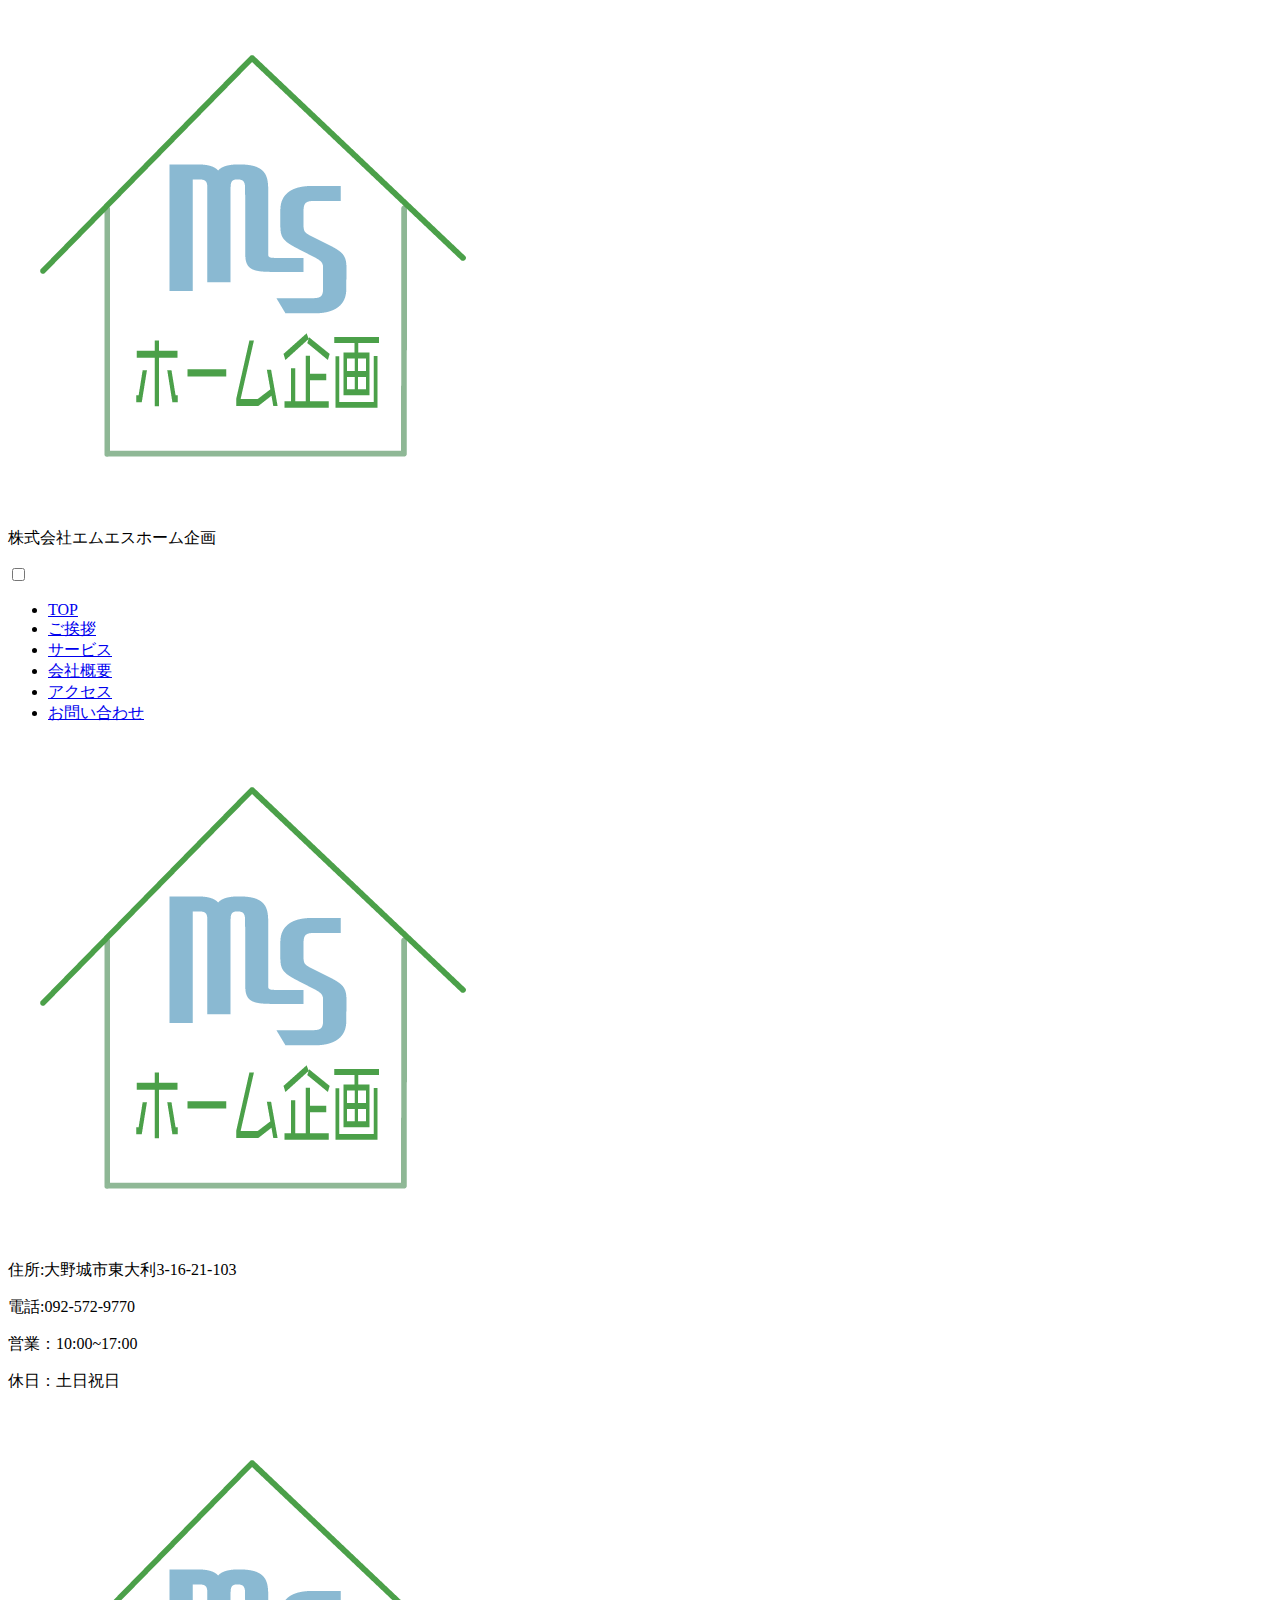
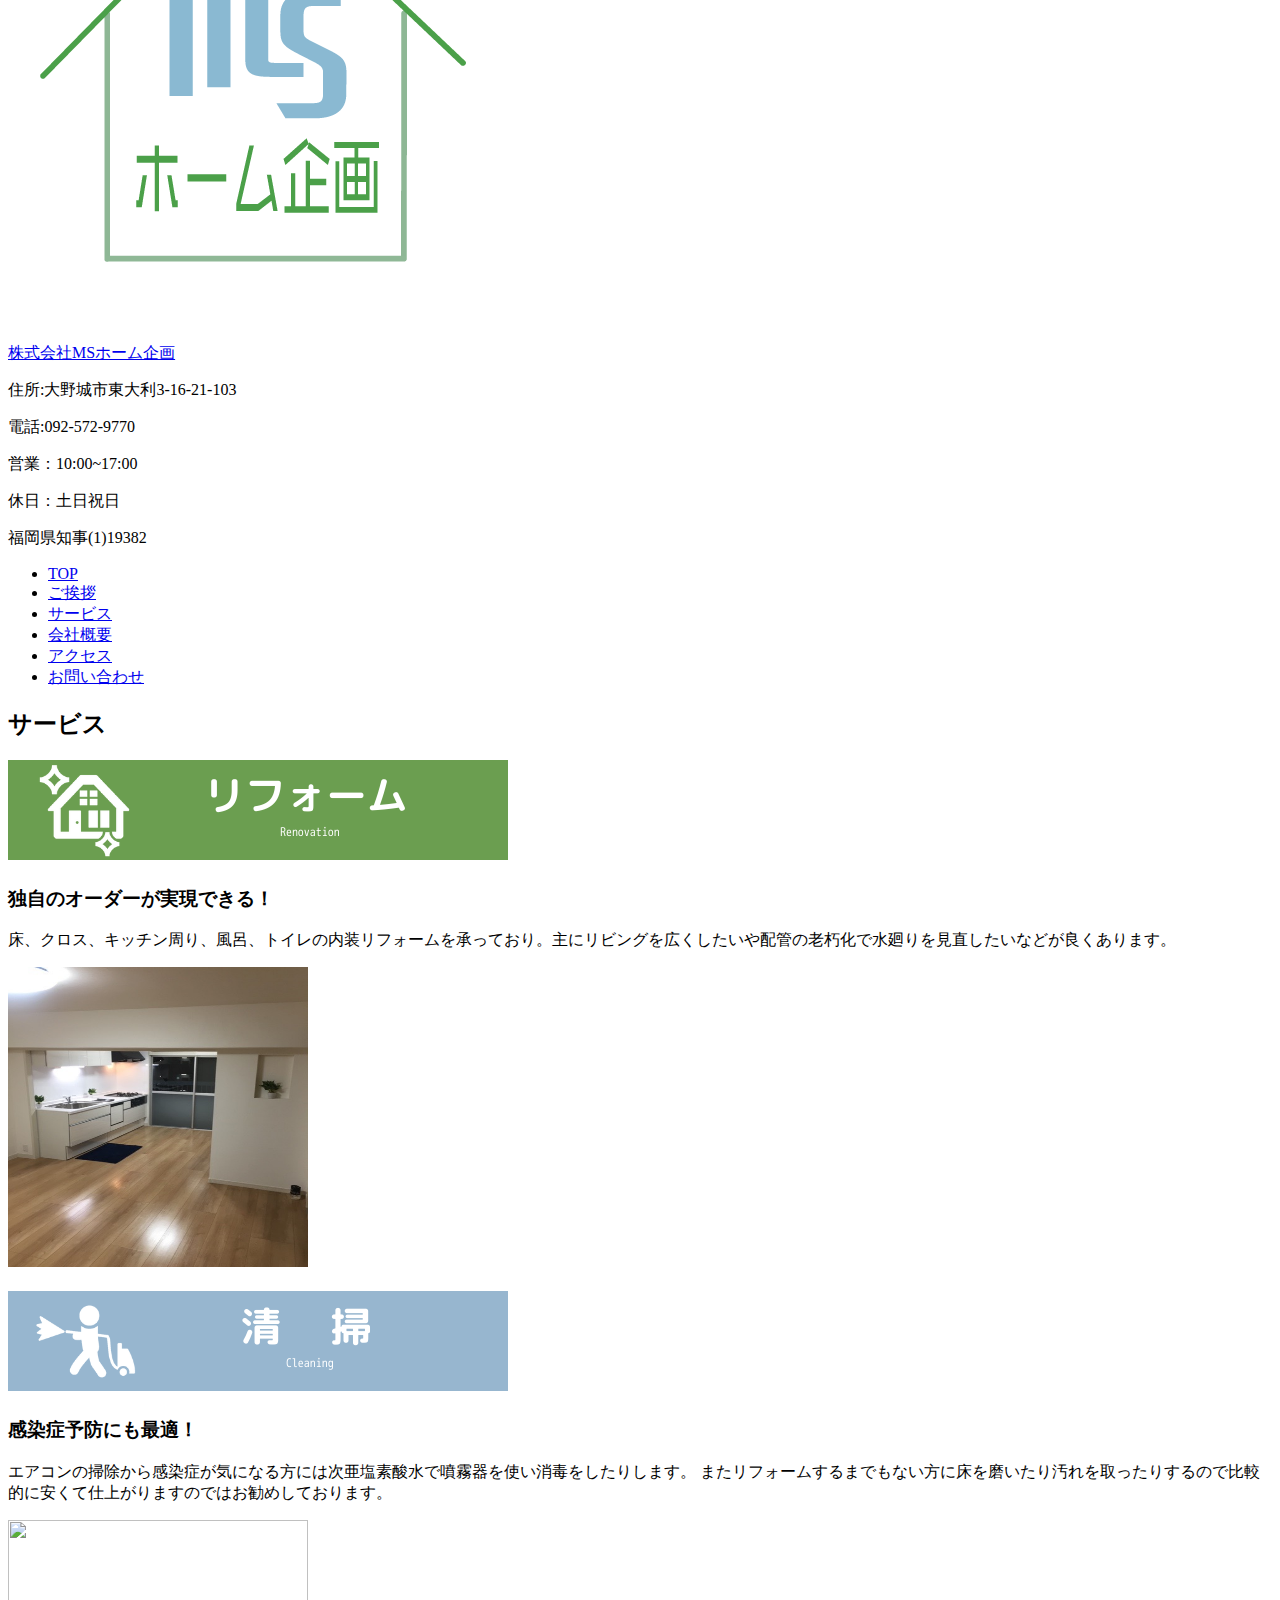
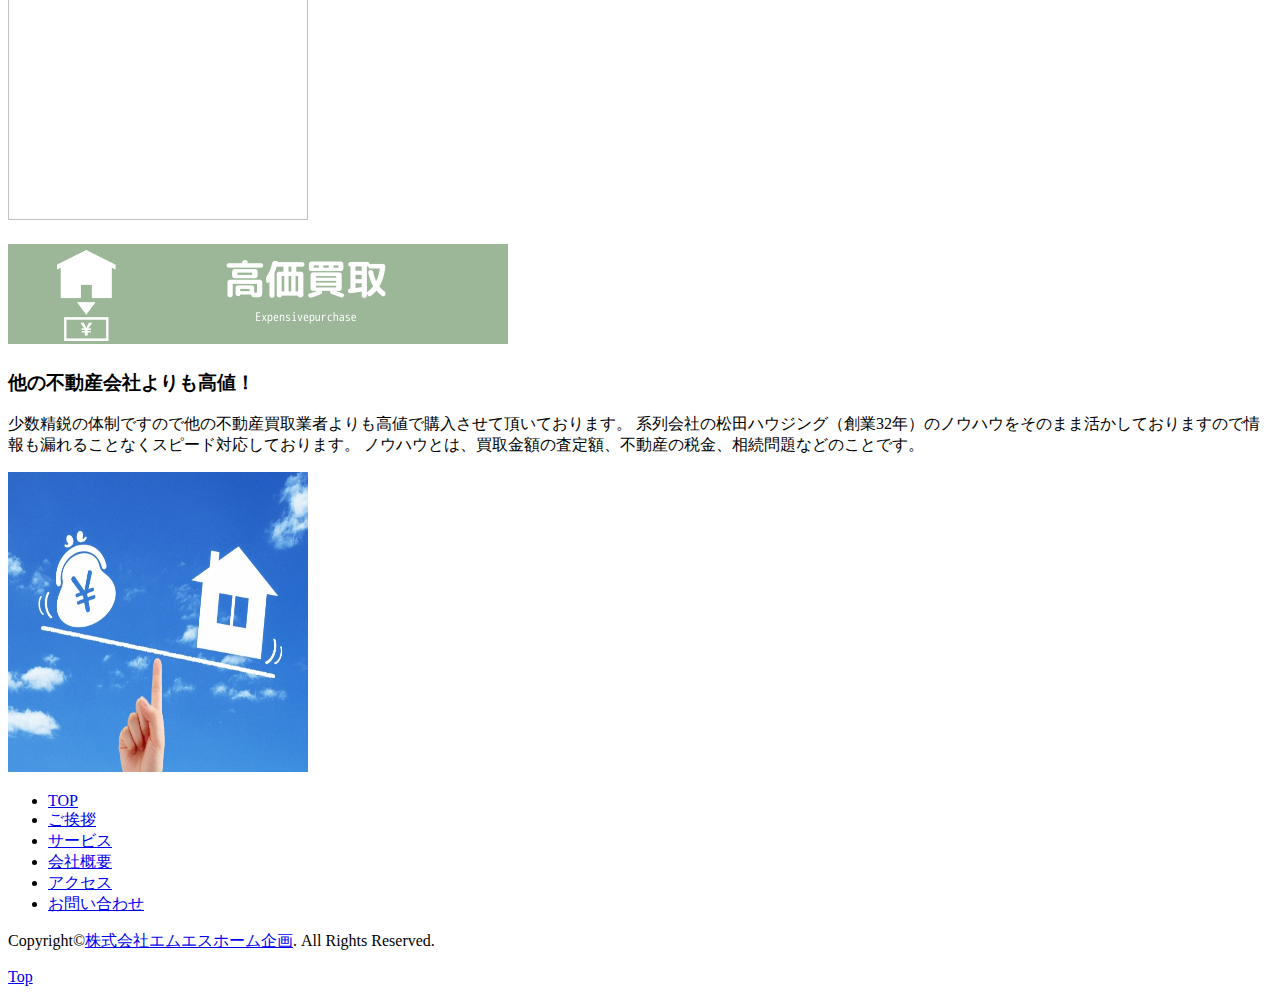
==== item.html @ e2a86e22 "Create item.html" ====
<!DOCTYPE html>
<html>

<head>
  <meta charset="utf-8">
  <meta name="viewport" content="width=device-width,initial-scale=1.0,user-scalable=no">
  <meta property='og:type' content='website'>
  <meta property='og:title' content='サイトタイトル'>
  <meta property='og:url' content='URL入れる'>
  <meta property='og:description' content='サイト説明'>
  <meta property="og:image" content="ogイメージのパス入れる">
  <meta name="description" content="サイト説明" />
  <title>株式会社MSホーム企画</title>
  <link href="https://use.fontawesome.com/releases/v5.6.1/css/all.css" rel="stylesheet">
  <link href="css/reset.css" media="all" rel="stylesheet" type="text/css" />
  <link href="css/style.css" media="all" rel="stylesheet" type="text/css" />
  <link rel="shortcut icon" href="img/favicon.ico" />
</head>

<body>
  <div id="wrapper">
    <header id="header">
      <div class="inner">
        <!-- スマホ -->
        <div class="sm-flex">
          <div class="sm-logo">
            <img src="img/ms_logo.png" alt="">
            <p>株式会社エムエスホーム企画</p>
            </div>
        <div id="nav-drawer">
          <input id="nav-input" type="checkbox" class="nav-unshown">
          <label id="nav-open" for="nav-input"><span></span></label>
          <label class="nav-unshown" id="nav-close" for="nav-input"></label>
          <div id="nav-content">
            <ul class="sm-nav">
              <li><a href="index.html">TOP</a></li>
              <li><a href="#greeting">ご挨拶</a></li>
              <li><a href="item.html">サービス</a></li>
              <!-- <li><a href="#rf">内装リフォーム</a></li>
          <li><a href="#cl">清掃業務</a></li>
          <li><a href="#ex">高価売却</a></li> -->
              <li><a href="office.html">会社概要</a></li>
              <li><a href="office.html#access">アクセス</a></li>
              <li><a href="https://forms.gle/56ugNrpKyMnbfE4XA" target="_blank">お問い合わせ</a></li>
            </ul>
            <div class="sm-adress">
              <img src="img/ms_logo.png" alt="">
              <p>住所:大野城市東大利3-16-21-103</p>
                <p>電話:092-572-9770</p>
                <p>営業：10:00~17:00</p>
                <p>休日：土日祝日</p>
            </div>
          </div>
        </div>
</div>
        <!-- スマホ終了 -->
        <div class="header_flex">
          <div class="header_logo">
            <h1 class="logo"><a href="index.html"><img src="img/ms_logo.png"></a></h1>
            <a href="index.html"><p>株式会社MSホーム企画</p></a>
          </div>
          <div class="header_right">
            <div class="header_info">
              <div>
                <p>住所:大野城市東大利3-16-21-103</p>
                <p>電話:092-572-9770</p>
              </div>
              <div>
                <p>営業：10:00~17:00</p>
                <p>休日：土日祝日</p>
              </div>
            </div>
            <div class="small">福岡県知事(1)19382</div>
          </div>
        </div>
      </div>
    </header>
    <nav class="gnav">
      <div class="inner">
        <ul>
          <li><a href="index.html">TOP</a></li>
          <li><a href="#greeting">ご挨拶</a></li>
          <li><a href="item.html">サービス</a></li>
          <!-- <li><a href="#rf">内装リフォーム</a></li>
          <li><a href="#cl">清掃業務</a></li>
          <li><a href="#ex">高価売却</a></li> -->
          <li><a href="office.html">会社概要</a></li>
          <li><a href="office.html#access">アクセス</a></li>
          <li><a href="https://forms.gle/56ugNrpKyMnbfE4XA" target="_blank">お問い合わせ</a></li>
        </ul>
      </div>
    </nav>
    <div class="service">
      <h2 class="title sv_ttl">サービス</h2>
      <div id="rf" class="service_content inner">
        <h2 class="sv-sbtitle"><img src="img/ms_rflogo.png" alt=""></h2>
        <div class="sv_content">
          <div class="service_text">
            <h3>独自のオーダーが実現できる！</h3>
            <p>床、クロス、キッチン周り、風呂、トイレの内装リフォームを承っており。主にリビングを広くしたいや配管の老朽化で水廻りを見直したいなどが良くあります。</p>
          </div>
          <div class="service_img">
            <img src="img/ms＿rf01.jpg" alt="" height="300" width="300">
          </div>
        </div>
      </div>
      <div id="cl" class="service_content inner">
        <h2 class="sv-sbtitle"><img src="img/ms_cllogo.png" alt=""></h2>
        <div class="sv_content">
          <div class="service_text">
            <h3>感染症予防にも最適！</h3>
            <p>エアコンの掃除から感染症が気になる方には次亜塩素酸水で噴霧器を使い消毒をしたりします。

              またリフォームするまでもない方に床を磨いたり汚れを取ったりするので比較的に安くて仕上がりますのではお勧めしております。</p>
          </div>
          <div class="service_img">
            <img src="img/ms_sv_cl.jpg" alt="" height="300" width="300">
          </div>
        </div>
      </div>
      <div id="ex" class="service_content inner">
        <h2 class="sv-sbtitle"><img src="img/ma_exlogo.png" alt=""></h2>
        <div class="sv_content">
          <div class="service_text">
            <h3>他の不動産会社よりも高値！</h3>
            <p>少数精鋭の体制ですので他の不動産買取業者よりも高値で購入させて頂いております。
              系列会社の松田ハウジング（創業32年）のノウハウをそのまま活かしておりますので情報も漏れることなくスピード対応しております。
              ノウハウとは、買取金額の査定額、不動産の税金、相続問題などのことです。</p>
          </div>
          <div class="service_img">
            <img src="img/ms-sv03.jpg" alt="" height="300" width="300">
          </div>
        </div>
      </div>

    </div>
    <footer id="footer">
      <!-- <div class="inner">
        <div class="footer_info">
          <div class="footer_campany">
            <div class="campany_flex">
              <img src="img/ms_logo.png" alt="">
              <div class="adress">
                <p>株式会社エムエスホーム企画</p>
                <p>住所:大野城市東大利3-16-21-103</p>
                <p>電話:092-572-9770</p>
                <p>営業：10:00~17:00</p>
                <p>休日：土日祝日</p>
              </div>
            </div>
            <div class="footer_recruitment">
              <h3>業務提携業者様を募集しております</h3>
              <img src="img/group.jpg" alt="" class="group">
              <div class="recruitment_btn">
                <a href="">詳細はこちらまで<img src="img/ms_data.gif" alt=""></a>
              </div>
            </div>
          </div>
          <div>

          </div>
        </div>
      </div> -->
        <nav class="footer-link">
          <ul>
            <li><a href="index.html">TOP</a></li>
            <li><a href="index.html#greeting">ご挨拶</a></li>
            <li><a href="item.html">サービス</a></li>
          <!-- <li><a href="#rf">内装リフォーム</a></li>
          <li><a href="#cl">清掃業務</a></li>
          <li><a href="#ex">高価売却</a></li> -->
            <li><a href="office.html">会社概要</a></li>
            <li><a href="office.html#access">アクセス</a></li>
            <li><a href="index.html#section03">お問い合わせ</a></li>
          </ul>
        </nav>
        <p class="copyright">Copyright&copy;<a href="#">株式会社エムエスホーム企画</a>. All Rights Reserved.</p>
    </footer>
    <div id="backToTop">
      <a href="#header"><span class="text">Top</a></span>
    </div>
  </div>

  <script src="https://ajax.googleapis.com/ajax/libs/jquery/1.12.4/jquery.min.js"></script>
  <script type='text/javascript' src="js/script.js"></script>
</body>

</html>
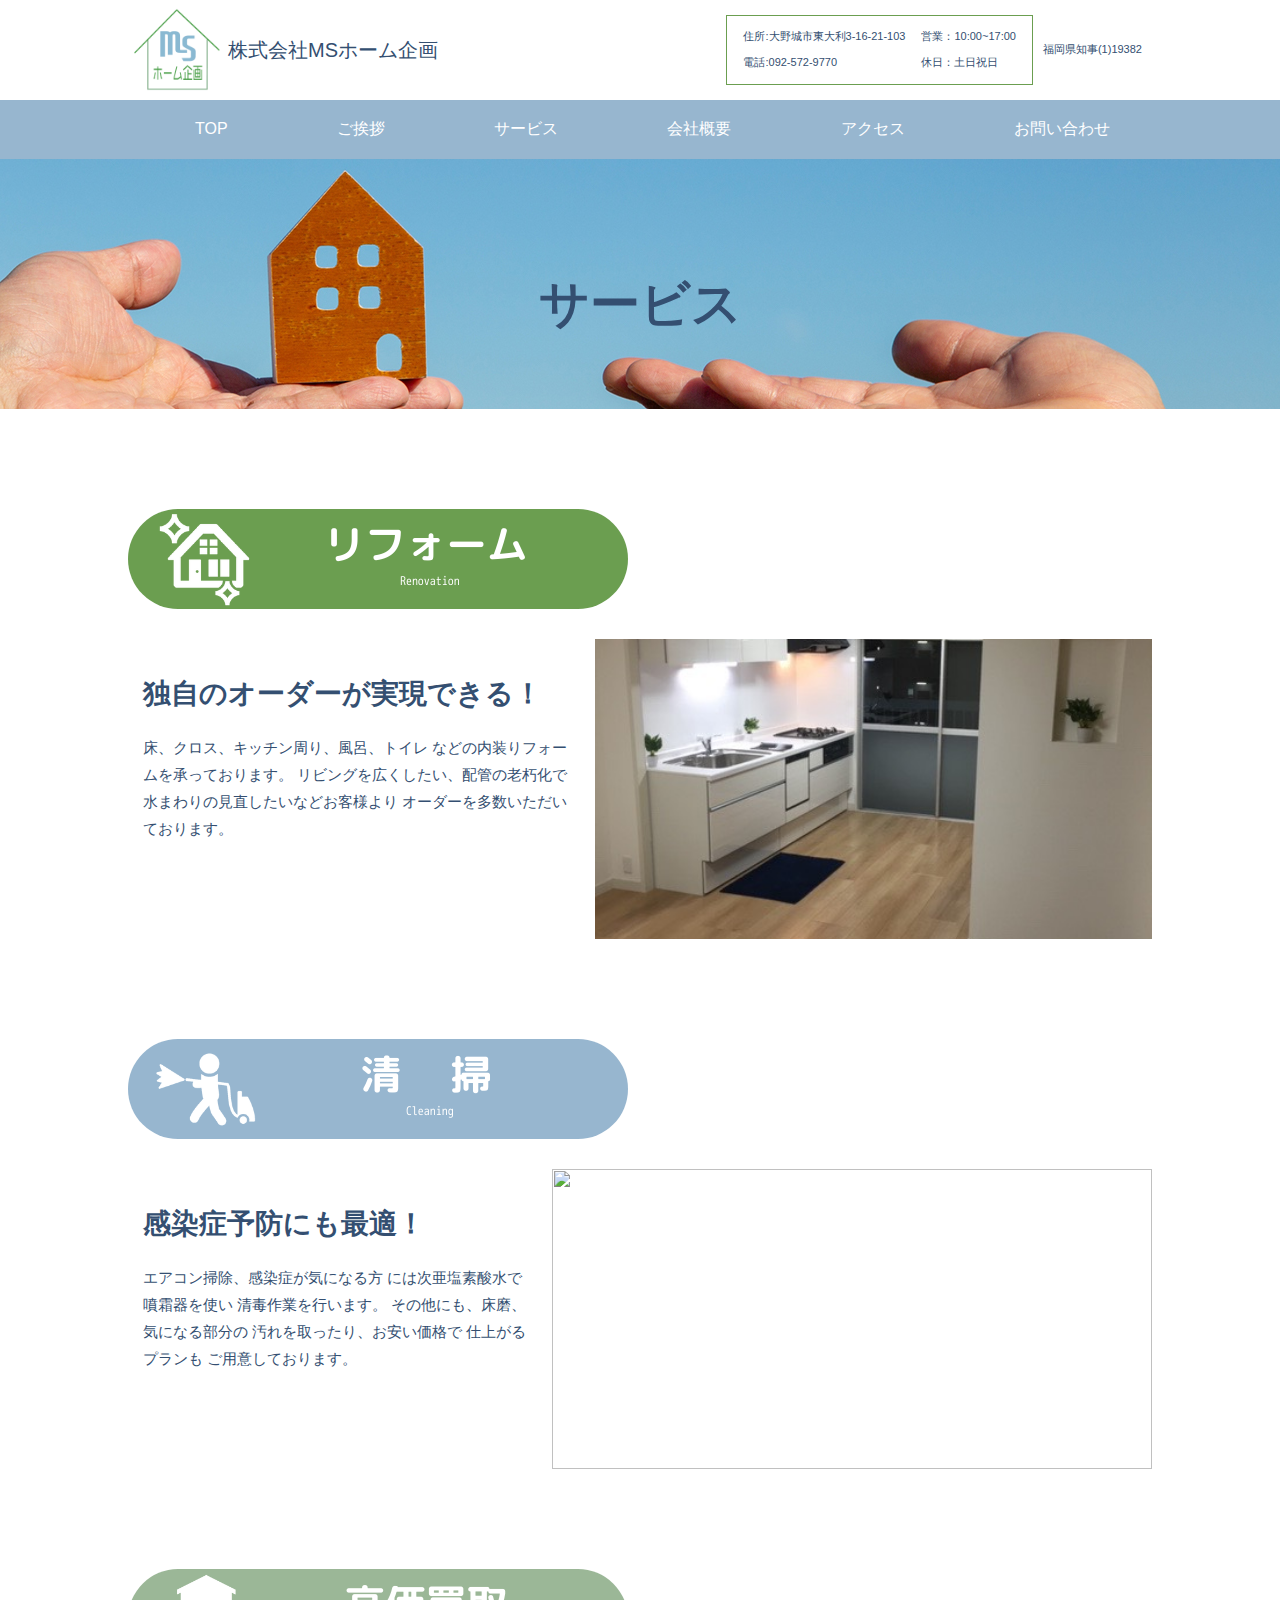
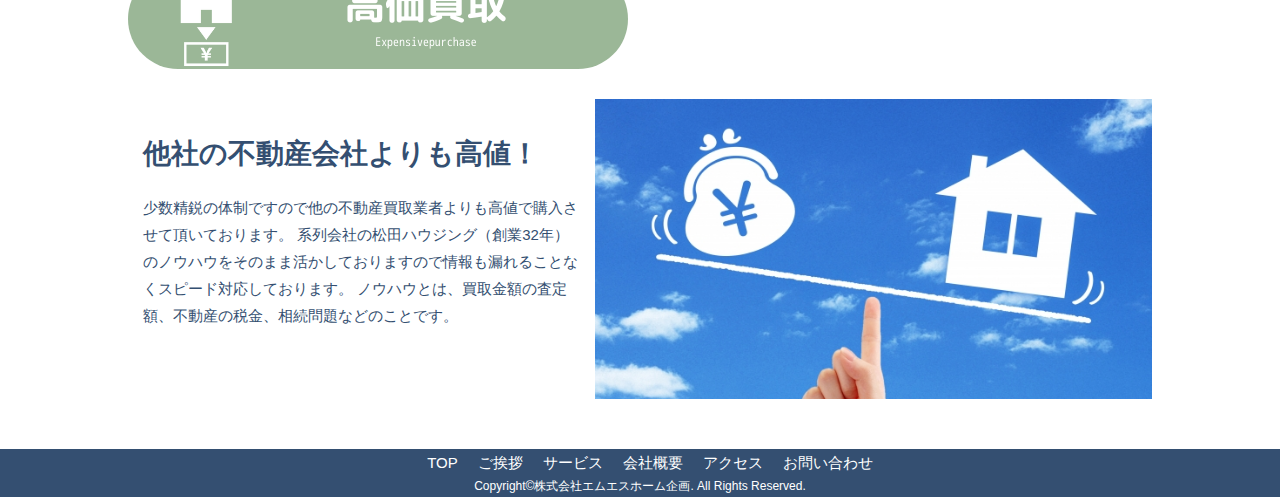
==== commit 0b3ae88c: "Update item.html" ====
--- a/item.html
+++ b/item.html
@@ -9,7 +9,7 @@
   <meta property='og:url' content='URL入れる'>
   <meta property='og:description' content='サイト説明'>
   <meta property="og:image" content="ogイメージのパス入れる">
-  <meta name="description" content="サイト説明" />
+  <meta name="description" content="福岡県大野城市東大利にあるリフォーム、清掃、高価買取業務を扱う不動産会社。株式会社エスエムホーム企画" />
   <title>株式会社MSホーム企画</title>
   <link href="https://use.fontawesome.com/releases/v5.6.1/css/all.css" rel="stylesheet">
   <link href="css/reset.css" media="all" rel="stylesheet" type="text/css" />
@@ -26,38 +26,38 @@
           <div class="sm-logo">
             <img src="img/ms_logo.png" alt="">
             <p>株式会社エムエスホーム企画</p>
-            </div>
-        <div id="nav-drawer">
-          <input id="nav-input" type="checkbox" class="nav-unshown">
-          <label id="nav-open" for="nav-input"><span></span></label>
-          <label class="nav-unshown" id="nav-close" for="nav-input"></label>
-          <div id="nav-content">
-            <ul class="sm-nav">
-              <li><a href="index.html">TOP</a></li>
-              <li><a href="#greeting">ご挨拶</a></li>
-              <li><a href="item.html">サービス</a></li>
-              <!-- <li><a href="#rf">内装リフォーム</a></li>
-          <li><a href="#cl">清掃業務</a></li>
-          <li><a href="#ex">高価売却</a></li> -->
-              <li><a href="office.html">会社概要</a></li>
-              <li><a href="office.html#access">アクセス</a></li>
-              <li><a href="https://forms.gle/56ugNrpKyMnbfE4XA" target="_blank">お問い合わせ</a></li>
-            </ul>
-            <div class="sm-adress">
-              <img src="img/ms_logo.png" alt="">
-              <p>住所:大野城市東大利3-16-21-103</p>
+          </div>
+          <div id="nav-drawer">
+            <input id="nav-input" type="checkbox" class="nav-unshown">
+            <label id="nav-open" for="nav-input"><span></span></label>
+            <label class="nav-unshown" id="nav-close" for="nav-input"></label>
+            <div id="nav-content">
+              <ul class="sm-nav">
+                <li><a href="index.html">TOP</a></li>
+                <li><a href="#greeting">ご挨拶</a></li>
+                <li><a href="item.html">サービス</a></li>
+                <li><a href="office.html">会社概要</a></li>
+                <li><a href="office.html#access">アクセス</a></li>
+                <li><a href="https://forms.gle/56ugNrpKyMnbfE4XA" target="_blank">お問い合わせ</a></li>
+              </ul>
+              <div class="sm-adress">
+                <img src="img/ms_logo.png" alt="">
+                <p class="office-title">株式会社MSホーム企画</p>
+                <p>住所:大野城市東大利3-16-21-103</p>
                 <p>電話:092-572-9770</p>
                 <p>営業：10:00~17:00</p>
                 <p>休日：土日祝日</p>
+              </div>
             </div>
           </div>
         </div>
-</div>
         <!-- スマホ終了 -->
         <div class="header_flex">
           <div class="header_logo">
             <h1 class="logo"><a href="index.html"><img src="img/ms_logo.png"></a></h1>
-            <a href="index.html"><p>株式会社MSホーム企画</p></a>
+            <a href="index.html">
+              <p>株式会社MSホーム企画</p>
+            </a>
           </div>
           <div class="header_right">
             <div class="header_info">
@@ -81,9 +81,6 @@
           <li><a href="index.html">TOP</a></li>
           <li><a href="#greeting">ご挨拶</a></li>
           <li><a href="item.html">サービス</a></li>
-          <!-- <li><a href="#rf">内装リフォーム</a></li>
-          <li><a href="#cl">清掃業務</a></li>
-          <li><a href="#ex">高価売却</a></li> -->
           <li><a href="office.html">会社概要</a></li>
           <li><a href="office.html#access">アクセス</a></li>
           <li><a href="https://forms.gle/56ugNrpKyMnbfE4XA" target="_blank">お問い合わせ</a></li>
@@ -97,7 +94,11 @@
         <div class="sv_content">
           <div class="service_text">
             <h3>独自のオーダーが実現できる！</h3>
-            <p>床、クロス、キッチン周り、風呂、トイレの内装リフォームを承っており。主にリビングを広くしたいや配管の老朽化で水廻りを見直したいなどが良くあります。</p>
+            <p>床、クロス、キッチン周り、風呂、トイレ
+              などの内装りフォームを承っております。
+              リビングを広くしたい、配管の老朽化で
+              水まわりの見直したいなどお客様より
+              オーダーを多数いただいております。</p>
           </div>
           <div class="service_img">
             <img src="img/ms＿rf01.jpg" alt="" height="300" width="300">
@@ -109,9 +110,13 @@
         <div class="sv_content">
           <div class="service_text">
             <h3>感染症予防にも最適！</h3>
-            <p>エアコンの掃除から感染症が気になる方には次亜塩素酸水で噴霧器を使い消毒をしたりします。
-
-              またリフォームするまでもない方に床を磨いたり汚れを取ったりするので比較的に安くて仕上がりますのではお勧めしております。</p>
+            <p>エアコン掃除、感染症が気になる方
+              には次亜塩素酸水で噴霜器を使い
+              清毒作業を行います。
+              その他にも、床磨、気になる部分の
+              汚れを取ったり、お安い価格で
+              仕上がるプランも
+              ご用意しております。</p>
           </div>
           <div class="service_img">
             <img src="img/ms_sv_cl.jpg" alt="" height="300" width="300">
@@ -122,7 +127,7 @@
         <h2 class="sv-sbtitle"><img src="img/ma_exlogo.png" alt=""></h2>
         <div class="sv_content">
           <div class="service_text">
-            <h3>他の不動産会社よりも高値！</h3>
+            <h3>他社の不動産会社よりも高値！</h3>
             <p>少数精鋭の体制ですので他の不動産買取業者よりも高値で購入させて頂いております。
               系列会社の松田ハウジング（創業32年）のノウハウをそのまま活かしておりますので情報も漏れることなくスピード対応しております。
               ノウハウとは、買取金額の査定額、不動産の税金、相続問題などのことです。</p>
@@ -135,46 +140,17 @@
 
     </div>
     <footer id="footer">
-      <!-- <div class="inner">
-        <div class="footer_info">
-          <div class="footer_campany">
-            <div class="campany_flex">
-              <img src="img/ms_logo.png" alt="">
-              <div class="adress">
-                <p>株式会社エムエスホーム企画</p>
-                <p>住所:大野城市東大利3-16-21-103</p>
-                <p>電話:092-572-9770</p>
-                <p>営業：10:00~17:00</p>
-                <p>休日：土日祝日</p>
-              </div>
-            </div>
-            <div class="footer_recruitment">
-              <h3>業務提携業者様を募集しております</h3>
-              <img src="img/group.jpg" alt="" class="group">
-              <div class="recruitment_btn">
-                <a href="">詳細はこちらまで<img src="img/ms_data.gif" alt=""></a>
-              </div>
-            </div>
-          </div>
-          <div>
-
-          </div>
-        </div>
-      </div> -->
-        <nav class="footer-link">
-          <ul>
-            <li><a href="index.html">TOP</a></li>
-            <li><a href="index.html#greeting">ご挨拶</a></li>
-            <li><a href="item.html">サービス</a></li>
-          <!-- <li><a href="#rf">内装リフォーム</a></li>
-          <li><a href="#cl">清掃業務</a></li>
-          <li><a href="#ex">高価売却</a></li> -->
-            <li><a href="office.html">会社概要</a></li>
-            <li><a href="office.html#access">アクセス</a></li>
-            <li><a href="index.html#section03">お問い合わせ</a></li>
-          </ul>
-        </nav>
-        <p class="copyright">Copyright&copy;<a href="#">株式会社エムエスホーム企画</a>. All Rights Reserved.</p>
+      <nav class="footer-link">
+        <ul>
+          <li><a href="index.html">TOP</a></li>
+          <li><a href="index.html#greeting">ご挨拶</a></li>
+          <li><a href="item.html">サービス</a></li>
+          <li><a href="office.html">会社概要</a></li>
+          <li><a href="office.html#access">アクセス</a></li>
+          <li><a href="index.html#section03">お問い合わせ</a></li>
+        </ul>
+      </nav>
+      <p class="copyright">Copyright&copy;<a href="#">株式会社エムエスホーム企画</a>. All Rights Reserved.</p>
     </footer>
     <div id="backToTop">
       <a href="#header"><span class="text">Top</a></span>
--- a/css/style.css
+++ b/css/style.css
@@ -0,0 +1,1083 @@
+/* CSS Document */
+
+*,
+*:before,
+*:after {
+  -webkit-box-sizing: border-box;
+  -moz-box-sizing: border-box;
+  -o-box-sizing: border-box;
+  -ms-box-sizing: border-box;
+  box-sizing: border-box;
+}
+
+body {
+  font-family: 'Kosugi Maru', sans-serif;
+  font-family: 'M PLUS 1p', sans-serif;
+  font-family: 'M PLUS Rounded 1c', sans-serif;
+  font-family: 'Sawarabi Gothic', sans-serif;
+  color: #344f71;
+  font-size: 15px;
+  line-height: 1.8;
+  word-break: break-all;
+}
+
+a {
+  text-decoration: none;
+  color: #344f71;
+}
+
+a:hover {
+  opacity: 0.7;
+}
+
+a:hover img {
+  text-decoration: none;
+  opacity: 0.8;
+  -webkit-transition: all .3s;
+  -moz-transition: all .3s;
+  -ms-transition: all .3s;
+  -o-transition: all .3s;
+  transition: all .3s;
+}
+
+img,
+video,
+object {
+  max-width: 100%;
+  height: auto;
+  border: none;
+  vertical-align: bottom;
+  display: block;
+}
+
+#backToTop {
+  position: fixed;
+  z-index: 9999;
+  bottom: 25px;
+  right: 25px;
+}
+
+#backToTop a {
+  display: block;
+  text-decoration: none;
+  color: #fff;
+  padding: 15px;
+  font-weight: bold;
+  border-radius: 3px;
+  background-color: #344f71;
+}
+
+/*--------------------------------
+　全体
+---------------------------------*/
+
+.inner {
+  max-width: 1024px;
+  width: 90%;
+  margin: 0 auto;
+}
+
+/*--------------------------------
+　header
+---------------------------------*/
+.header_logo {
+  display: flex;
+  align-items: center;
+  width: 40%;
+  margin: auto;
+}
+
+#header img {
+  width: 100px;
+  height: auto;
+}
+
+.header_logo p {
+  font-size: 20px;
+}
+
+.header_flex {
+  display: flex;
+  justify-content: space-between;
+  align-items: center;
+}
+
+.header_right {
+  display: flex;
+  align-items: center;
+  justify-content: flex-end;
+  width: 60%;
+  margin: auto;
+}
+
+.header_info {
+  border: 1px solid #6b9e50;
+  padding: 8px;
+  display: flex;
+  justify-content: space-around;
+  font-size: 11px;
+}
+
+.header_info p {
+  padding: 3px 8px;
+}
+
+.small {
+  font-size: 11px;
+  /* text-align: center; */
+  padding: 0 10px;
+}
+.sp { display:none; }
+/*--------------------------------
+　globalnavi
+---------------------------------*/
+.gnav {
+  /* background-color: #344f71; */
+  background-color: #97b6cf;
+  padding: 15px;
+  max-width: 100%;
+  width: 100%;
+}
+
+.gnav ul {
+  display: flex;
+  justify-content: space-around;
+}
+
+.gnav a {
+  color: #fff;
+  padding-left: 25px;
+  font-size: 16px;
+  text-align: center;
+}
+
+.gnav a:hover {
+  color: #344f71;
+  transition: 0.5s;
+}
+
+
+.gnav p {
+  font-size: 14px;
+  text-align: center;
+}
+
+/*--------------------------------
+　mv
+---------------------------------*/
+.mv_container {
+  position: relative;
+}
+
+.mv {
+  position: relative;
+}
+
+.mv img {
+  width: 100%;
+  height: auto;
+}
+
+.mv_logo img {
+  width: 200px;
+  height: auto;
+}
+
+.mv_logo {
+  position: absolute;
+  top: 10%;
+  right: 40%;
+}
+
+.mv_text {
+  width: 900px;
+  position: absolute;
+  top: 50%;
+  right: 10%;
+  background-color: rgba(170, 170, 170, 0.564);
+  color: #fff;
+}
+
+.mv_text h2 {
+  text-align: center;
+  font-size: 30px;
+}
+
+.mv_text p {
+  font-size: 18px;
+}
+
+/*--------------------------------
+　section
+---------------------------------*/
+
+.section {
+  padding: 10px 0 50px;
+}
+
+.title {
+  text-align: center;
+  font-size: 38px;
+  font-weight: bold;
+  padding-top: 10px;
+}
+
+.sb_ttl {
+  text-align: center;
+  font-size: 18px;
+  padding-bottom: 50px;
+}
+
+.service {
+  padding-bottom: 0;
+}
+
+.section02_flex {
+  display: flex;
+  justify-content: space-between;
+  padding-bottom: 100px;
+  width: 90%;
+  margin: auto;
+}
+
+.section02_flex a {
+  width: 30%;
+}
+
+.section02_flex img {
+  width: 100%;
+  height: auto;
+  margin: 0 auto;
+  object-fit: contain;
+  object-position: bottom;
+}
+
+#section03 {
+  background-image: url(../img/contact.jpg);
+  background-size: cover;
+  height: auto;
+
+}
+
+.gt_text {
+  display: flex;
+  align-items: center;
+}
+
+.gt_text p {
+  font-size: 18px;
+  line-height: 1.8em;
+  /* padding-right: 15px; */
+  width: 50%;
+  text-align: justify;
+}
+
+.gt_text img {
+  width: 50%;
+  height: auto;
+  border-radius: 100px;
+  /* object-fit: cover; */
+}
+
+.text_contact {
+  background-color: #7a818b54;
+  padding: 30px;
+  text-align: center;
+}
+
+.tel p {
+  font-size: 38px;
+  margin: 0 auto;
+  letter-spacing: 5px;
+  color: #fff;
+  text-align: center;
+}
+
+.mail＿btn {
+  margin: 20px auto;
+  text-align: center;
+  border-radius: 10px;
+}
+
+.mail＿btn a {
+  border: 1px solid #fff;
+  color: #fff;
+  padding: 15px 80px;
+  font-size: 28px;
+  font-weight: bold;
+  border-radius: 10px;
+  letter-spacing: 3px;
+}
+
+.mail＿btn :hover {
+  background-color: #6b9e50;
+  color: #fff;
+  transition: ０.３s;
+  /* border: 1px solid #6b9e50; */
+  border: none;
+}
+
+/*--------------------------------
+  Footer
+---------------------------------*/
+
+
+.footer_campany {
+  display: flex;
+  align-items: center;
+  justify-content: space-between;
+}
+
+.campany_flex {
+  display: flex;
+  align-items: center;
+  width: 50%;
+}
+
+.campany_flex img {
+  width: 40%;
+  height: auto;
+  /* margin-right: 5px; */
+}
+
+.adress {
+  font-size: 14px;
+  width: 60%;
+  margin: auto;
+}
+
+#footer .footer-link a {
+  color: #fff;
+  padding-left: 20px;
+  border-right: #344f71;
+}
+
+#footer .footer-link a:hover {
+  color: #7a818b;
+  transition: 1s;
+}
+
+.footer-link li {
+  border-right: #344f71;
+}
+
+.footer_info {
+  margin: 30px;
+}
+
+.footer-link ul {
+  display: flex;
+  justify-content: center;
+}
+
+.footer_recruitment {
+  border: 2px solid #97b6cf;
+  padding: 15px;
+  border-radius: 10px;
+  width: 50%;
+}
+
+.group {
+  width: 400px;
+  height: 180px;
+  margin-bottom: 10px;
+}
+
+.recruitment_btn {
+  width: 85%;
+  margin: 0 auto;
+}
+
+.recruitment_btn a {
+  display: block;
+  color: #fff;
+  background-color: #97b6cf;
+  text-align: center;
+  line-height: 50px;
+  border-radius: 20px;
+}
+
+.recruitment_btn a:hover {
+  background-color: #5397ce;
+  transform: 2s;
+}
+
+.recruitment_btn img {
+  width: 50px;
+  height: auto;
+  display: inline-block;
+}
+
+.footer_recruitment h3 {
+  text-align: center;
+  font-weight: bold;
+  font-size: 18px;
+}
+
+.footer_recruitment p {
+  text-align: center;
+  padding-bottom: 10px;
+}
+
+#footer .copyright {
+  background-color: #344f71;
+  font-size: 12px;
+  text-align: center;
+  color: #fff;
+}
+
+#footer .copyright a {
+  color: #fff;
+  text-align: center;
+}
+
+.footer-link {
+  background-color: #344f71;
+  color: #fff;
+}
+
+/*--------------------------------
+会社概要
+---------------------------------*/
+.office h2 {
+  background-image: url(../img/ms-ofmv.jpg);
+  background-size: cover;
+  background-position: center;
+  height: 250px;
+  padding: 100px;
+  font-size: 50px;
+  max-width: 100%;
+  width: 100%;
+  margin: 0 auto 50px;
+
+}
+
+
+.of_nav img {
+  position: absolute;
+  width: 1000px;
+  height: 300px;
+  margin: 0 auto;
+  object-fit: cover;
+  object-position: center;
+}
+
+.office_top img {
+  width: 400px;
+  height: 500px;
+  object-fit: cover;
+}
+
+
+table {
+  width: 100%;
+  border-collapse: collapse;
+}
+
+table tr {
+  border-bottom: solid 2px white;
+}
+
+table tr:last-child {
+  border-bottom: none;
+}
+
+table th {
+  position: relative;
+  text-align: left;
+  width: 30%;
+  background-color: #97b6cf;
+  color: white;
+  text-align: center;
+  padding: 10px 0;
+}
+
+table th:after {
+  display: block;
+  content: "";
+  width: 0px;
+  height: 0px;
+  position: absolute;
+  top: calc(50% - 10px);
+  right: -10px;
+  border-left: 10px solid #97b6cf;
+  border-top: 10px solid transparent;
+  border-bottom: 10px solid transparent;
+}
+
+table td {
+  text-align: left;
+  width: 70%;
+  text-align: center;
+  background-color: #eee;
+  padding: 10px 0;
+}
+
+/* 沿革 */
+.office-story h2 {
+  font-size: 28px;
+  font-weight: bold;
+  text-align: center;
+  color: #fff;
+  background-color: #6b9e50;
+  border-radius: 3px;
+  margin-top: 40px;
+}
+
+.story {
+  width: 500px;
+  margin: 0 auto;
+  padding: 30px 0;
+}
+
+.story h2 {
+  font-size: 26px;
+  font-weight: bold;
+  text-align: center;
+  color: #fff;
+  background-color: #9bb797;
+  border-radius: 15px;
+}
+
+.cp_timeline04 {
+  position: relative;
+  margin: 3em auto;
+  padding-bottom: 2em;
+}
+
+.cp_timeline04:before {
+  position: absolute;
+  top: 0px;
+  left: 45px;
+  width: 3px;
+  height: 100%;
+  content: '';
+  background: #9bb797;
+}
+
+.cp_timeline04 .timeline_item {
+  margin: 0px 0px 0px 80px;
+}
+
+.cp_timeline04 .timeline_item .time_date .time {
+  font-family: serif;
+  font-size: 6em;
+  font-weight: bold;
+  position: relative;
+  margin: 0;
+  letter-spacing: 3px;
+  color: #9bb79768;
+}
+
+.cp_timeline04 .timeline_item .time_date .time:before {
+  position: absolute;
+  top: 50%;
+  left: -42px;
+  width: 10px;
+  height: 10px;
+  content: '';
+  -webkit-transform: rotate(45deg);
+  transform: rotate(45deg);
+  border: 3px solid #9bb797;
+  background: #fff;
+}
+
+.cp_timeline04 .timeline_item .time_date .flag {
+  font-size: 1.5em;
+  font-weight: bold;
+  margin: 0;
+  margin-top: -60px;
+  color: #6b9e50;
+}
+
+.cp_timeline04 .timeline_item .desc {
+  font-size: 1em;
+  line-height: 20px;
+  margin-top: 10px;
+  padding-left: 20px;
+  border-left: 1px solid #9bb797;
+  color: #6b9e50;
+}
+
+.office_flex {
+  display: flex;
+  justify-content: space-between;
+  align-items: center;
+}
+
+@media only screen and (max-width: 767px) {
+  .cp_timeline04:before {
+    left: 15px;
+  }
+
+  .cp_timeline04 .timeline_item .time_date .time:before {
+    left: -32px;
+  }
+
+  .cp_timeline04 .timeline_item {
+    margin: 0px 0px 0px 40px;
+  }
+
+  .cp_timeline04 .timeline_item .desc {
+    padding-left: 0px;
+    border-top: 1px solid #9bb797;
+    border-left: none;
+  }
+}
+
+/* アクセス */
+#access {
+  width: 800px;
+  margin: 0 auto;
+  padding: 0 0 20px;
+}
+
+#access h2 {
+  /* font-size: 26px; */
+  font-weight: bold;
+  text-align: center;
+  padding: 30px 0;
+  text-align: center;
+}
+
+#access p {
+  text-align: center;
+  font-size: 18px;
+}
+
+/*--------------------------------
+サービス
+---------------------------------*/
+.sv_ttl {
+  background-image: url(../img/ms-svmv.jpg);
+  background-size: cover;
+  background-position: center;
+  height: 250px;
+  padding: 100px;
+  font-size: 50px;
+  max-width: 100%;
+  width: 100%;
+  margin: 0 auto 50px;
+
+}
+
+.sv-sbtitle {
+  width: 100%;
+  margin-bottom: 30px;
+}
+
+.sv-sbtitle img {
+  border-radius: 60px;
+}
+
+.service_text {
+  width: 500px;
+  padding: 30px 15px;
+}
+
+.service_text h3 {
+  font-size: 28px;
+  font-weight: bold;
+  margin-bottom: 15px;
+}
+
+.sv_content {
+  display: flex;
+  justify-content: space-between;
+}
+
+.service_img img {
+  width: 600px;
+  height: 300px;
+  object-fit: cover;
+  object-position: center;
+}
+
+.service_content {
+  padding: 50px 0;
+}
+
+.right {
+  margin-left: 500px;
+}
+
+.service_content h2 {
+  width: 500px;
+  height: 100px;
+}
+
+/* タブレット */
+@media screen and (max-width: 896px) {
+  .header_logo p {
+    font-size: 16px;
+  }
+
+  .header_right {
+    flex-wrap: wrap;
+  }
+
+  .title {
+    font-size: 28px;
+  }
+
+  .sb_ttl {
+    font-size: 14px;
+  }
+
+  /*Greeting */
+  .gt_text p {
+    font-size: 14px;
+  }
+
+  /* footer */
+  .adress p {
+    font-size: 12px;
+  }
+
+  .footer_recruitment h3 {
+    font-size: 16px;
+  }
+  /* サービスページ */
+.service_text h3{
+  font-size: 22px;
+}
+.service_text p{
+  font-size: 14px;
+}
+}
+
+@media screen and (min-width:768px) {
+
+  #nav-drawer,
+  .sm-flex {
+    display: none;
+  }
+
+}
+
+/* スマホ */
+@media screen and (max-width:767px) {
+  header {
+    padding: 20px;
+    /* position: fixed;
+    top: 0;
+    right: 0px;
+    width: 100%; */
+
+  }
+
+  .sm-flex {
+    display: flex;
+    justify-content: space-between;
+    align-items: center;
+    position: fixed;
+    top: 0;
+    right: 0px;
+    width: 100%;
+    background-color: #97b6cfbd;
+    z-index: 999;
+  }
+
+  .sm-logo {
+    display: flex;
+    align-items: center;
+    /* background-color: #fff; */
+    padding: 3px 10px;
+    border-radius: 10px;
+  }
+.sm-logo p{
+  padding-left: 10px;
+}
+  #header img {
+    width: 50px;
+    height: auto;
+    border-radius: 999px;
+  }
+
+  .sm-flex img {
+    width: 10px;
+    height: 20px;
+  }
+
+  /* 　ハンバーガー */
+  #nav-drawer {
+    position: relative;
+    display: unset;
+  }
+
+  /*チェックボックス等は非表示に*/
+  .nav-unshown {
+    display: none;
+  }
+
+  /*アイコンのスペース*/
+  #nav-open {
+    display: inline-block;
+    width: 30px;
+    height: 22px;
+    vertical-align: middle;
+  }
+
+  /*ハンバーガーアイコンをCSSだけで表現*/
+  #nav-open span,
+  #nav-open span:before,
+  #nav-open span:after {
+    position: absolute;
+    height: 3px;
+    /*線の太さ*/
+    width: 25px;
+    /*長さ*/
+    border-radius: 3px;
+    background: #344f71;
+    display: block;
+    content: '';
+    cursor: pointer;
+  }
+
+  #nav-open span:before {
+    bottom: -8px;
+  }
+
+  #nav-open span:after {
+    bottom: -16px;
+  }
+
+  /*閉じる用の薄黒カバー*/
+  #nav-close {
+    display: none;
+    /*はじめは隠しておく*/
+    position: fixed;
+    z-index: 99;
+    top: 0;
+    /*全体に広がるように*/
+    right: 0;
+    width: 100%;
+    height: 100%;
+    background: black;
+    opacity: 0;
+    transition: .3s ease-in-out;
+  }
+
+  /*中身*/
+  #nav-content {
+    overflow: auto;
+    position: fixed;
+    top: 0;
+    left: 0;
+    z-index: 9999;
+    /*最前面に*/
+    width: 90%;
+    /*右側に隙間を作る*/
+    max-width: 330px;
+    /*最大幅*/
+    height: 100%;
+    background: #fff;
+    /*背景色*/
+    transition: .3s ease-in-out;
+    /*滑らかに表示*/
+    -webkit-transform: translateX(-105%);
+    transform: translateX(-105%);
+    /*左に隠しておく*/
+  }
+
+  /*チェックが入ったらもろもろ表示*/
+  #nav-input:checked~#nav-close {
+    display: block;
+    /*カバーを表示*/
+    opacity: .5;
+  }
+
+  #nav-input:checked~#nav-content {
+    -webkit-transform: translateX(0%);
+    transform: translateX(0%);
+    /*中身を表示*/
+    box-shadow: 6px 0 25px rgba(0, 0, 0, .15);
+  }
+
+  .gnav,
+  .header_flex {
+    display: none;
+  }
+
+  .sm-nav li {
+    text-align: center;
+    border-bottom: 1px solid #344f71;
+    padding: 5px;
+  }
+
+  .sm-adress {
+    text-align: left;
+    width: 75%;
+    margin: 0 auto;
+
+  }
+  .sm-nav a:hover {
+    opacity: 0.7;
+  }
+  .sm-adress img {
+    margin: auto;
+  }
+  .sm-adress p{
+    font-size: 14px;
+  }
+  .mv {
+    margin-top: 16px;
+  }
+
+  .title {
+    font-size: 24px;
+  }
+
+  .gt_text {
+    flex-direction: column;
+  }
+
+  .gt_text img {
+    width: 90%;
+    margin: 0 auto;
+    border-radius: none;
+  }
+
+  .gt_text p {
+    width: 90%;
+    font-size: 14px;
+    margin: auto;
+    padding: 5px;
+  }
+
+  .section02_flex {
+    flex-direction: column;
+    padding-bottom: 10px;
+  }
+
+  .section02_flex a {
+    width: 90%;
+    margin: auto auto 30px;
+  }
+
+  /* コンタクト */
+  .tel p {
+    font-size: 24px;
+  }
+
+  .mail＿btn a {
+    padding: 10px 30px;
+    font-size: 20px;
+  }
+
+  /* footer */
+  .footer_info {
+    margin: 0
+  }
+
+  .footer_campany {
+    flex-direction: column-reverse;
+  }
+
+  .campany_flex {
+    width: 90%;
+    margin: 10px auto;
+  }
+
+  .footer_recruitment {
+    width: 90%;
+    margin: 10px auto;
+  }
+
+  .footer-link {
+    display: none;
+  }
+
+  .copyright {
+    font-size: 11px;
+    padding: 10px;
+  }
+
+  /* サービスページ */
+  .sv_ttl {
+    margin-top: 16px;
+    background-position: bottom;
+    height: 60px;
+    padding: 70px;
+    margin-bottom: 0;
+  }
+
+  .service_content {
+    padding: 20px 0 40px;
+  }
+
+  .service_content h2 {
+    width: 90%;
+    height: auto;
+    margin: auto;
+    padding: 0;
+  }
+
+  .sv-sbtitle {
+    width: 90%;
+  }
+
+  .sv_content {
+    flex-direction: column;
+  }
+
+  .service_text {
+    width: 90%;
+    margin: auto;
+    padding: 0;
+  }
+
+  .service_text h3 {
+    font-size: 20px;
+    text-align: center;
+    margin: 10px auto;
+  }
+
+  .service_text p {
+    font-size: 14px;
+  }
+  /* 会社概要 */
+.office h2{
+  margin-top: 16px;
+  background-position: bottom;
+  height: 60px;
+  padding: 70px;
+  margin-bottom: 0;
+  font-size: 24px;
+}
+.offce_table{
+margin-top: 10px;
+}
+.tb td{
+  font-size: 14px;
+}
+.sp { display:block; }
+.office_flex{
+  flex-direction: column;
+  width: 90%;
+  margin: auto;
+}
+.office_top img{
+  width: 90%;
+  height: auto;
+  margin: auto 10px;
+}
+#access{
+  width: 90%;
+  margin: auto;
+}
+#access p{
+  font-size: 14px;
+}
+iframe{
+  margin: 0 10px;
+}
+.story{
+  padding: 10px 0;
+  width: 90%;
+  margin: auto;
+}
+.office-story h2{
+  font-size: 24px;
+}
+}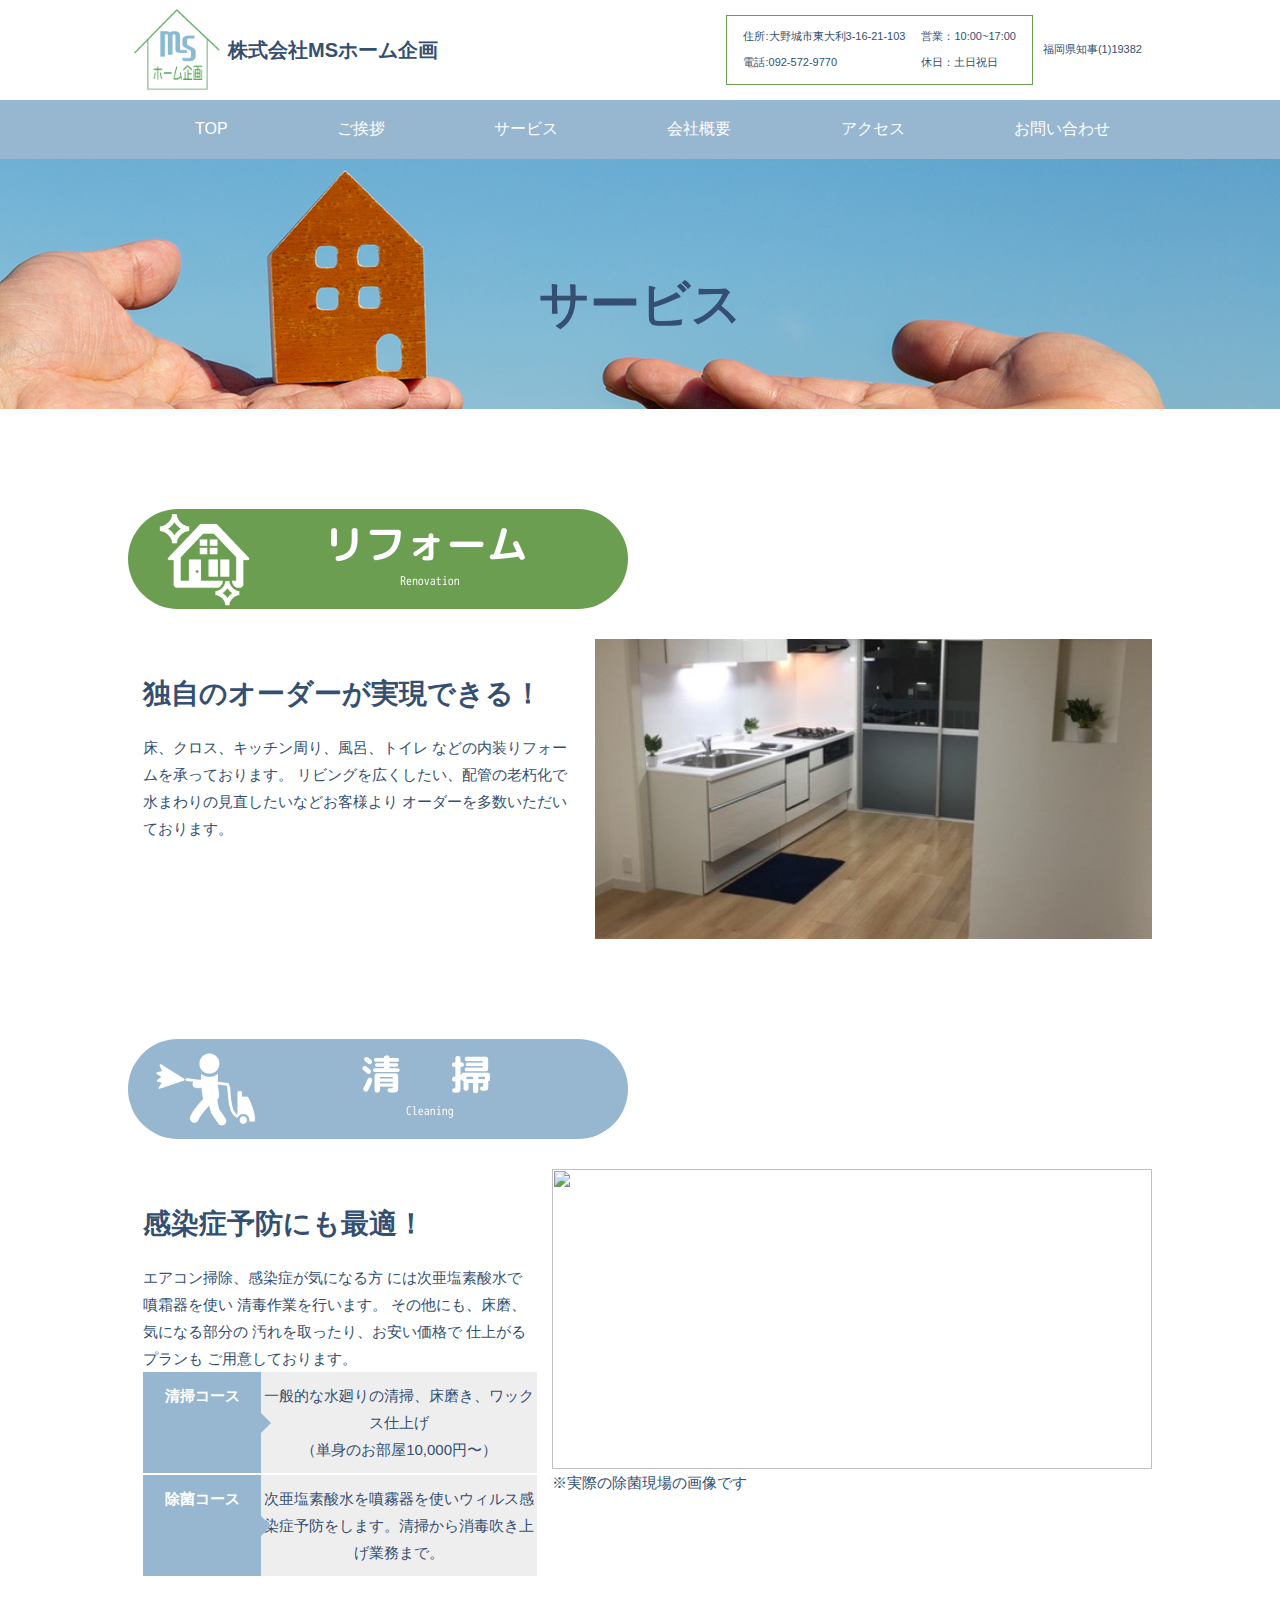
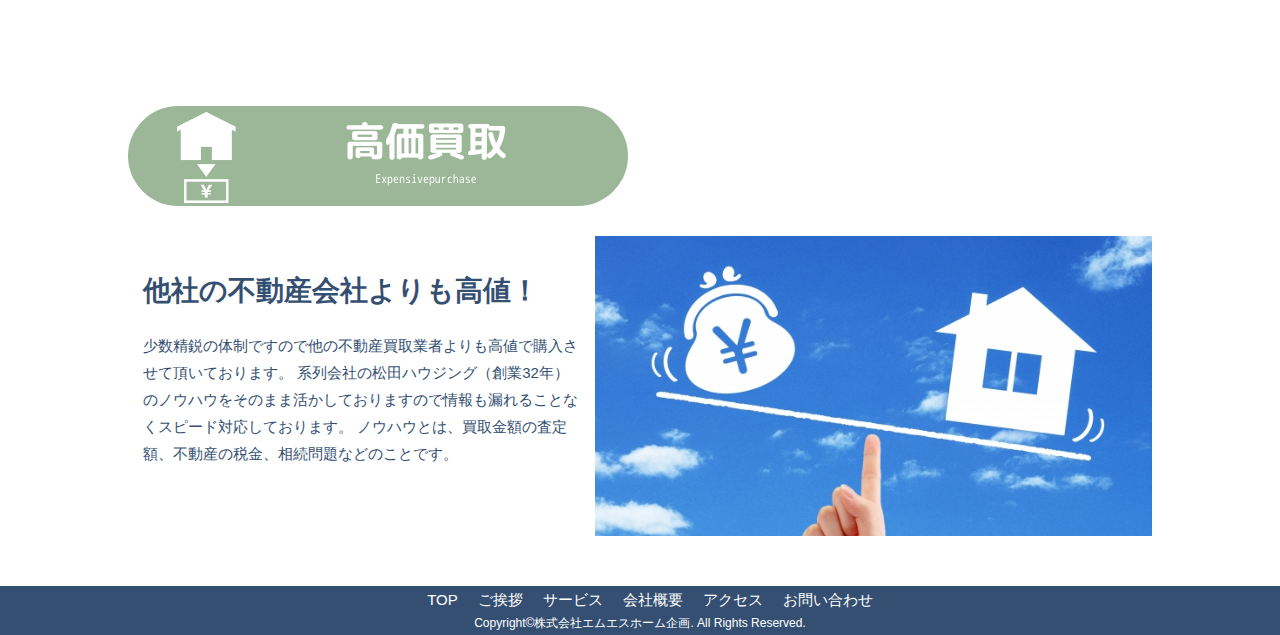
==== commit 9e9e9641: "Update item.html" ====
--- a/item.html
+++ b/item.html
@@ -24,8 +24,8 @@
         <!-- スマホ -->
         <div class="sm-flex">
           <div class="sm-logo">
-            <img src="img/ms_logo.png" alt="">
-            <p>株式会社エムエスホーム企画</p>
+            <a href="index.html"><img src="img/ms_logo.png" alt=""></a>
+            <a href="index.html">株式会社エムエスホーム企画</a>
           </div>
           <div id="nav-drawer">
             <input id="nav-input" type="checkbox" class="nav-unshown">
@@ -117,9 +117,20 @@
               汚れを取ったり、お安い価格で
               仕上がるプランも
               ご用意しております。</p>
+            <table class="tb2">
+              <tr>
+                <th> 清掃コース</th>
+                <td>一般的な水廻りの清掃、床磨き、ワックス仕上げ<br>（単身のお部屋10,000円〜）</td>
+              </tr>
+              <tr>
+                <th>除菌コース</th>
+                <td> 次亜塩素酸水を噴霧器を使いウィルス感染症予防をします。清掃から消毒吹き上げ業務まで。</td> 
+              </tr>
+            </table>
           </div>
           <div class="service_img">
             <img src="img/ms_sv_cl.jpg" alt="" height="300" width="300">
+            <p>※実際の除菌現場の画像です</p>
           </div>
         </div>
       </div>
--- a/css/style.css
+++ b/css/style.css
@@ -94,6 +94,7 @@
 
 .header_logo p {
   font-size: 20px;
+  font-weight: bold;
 }
 
 .header_flex {
@@ -345,7 +346,9 @@
   width: 60%;
   margin: auto;
 }
-
+.office-title{
+  font-weight: bold;
+}
 #footer .footer-link a {
   color: #fff;
   padding-left: 20px;
@@ -787,6 +790,7 @@
   }
 .sm-logo p{
   padding-left: 10px;
+  font-weight: bold;
 }
   #header img {
     width: 50px;
